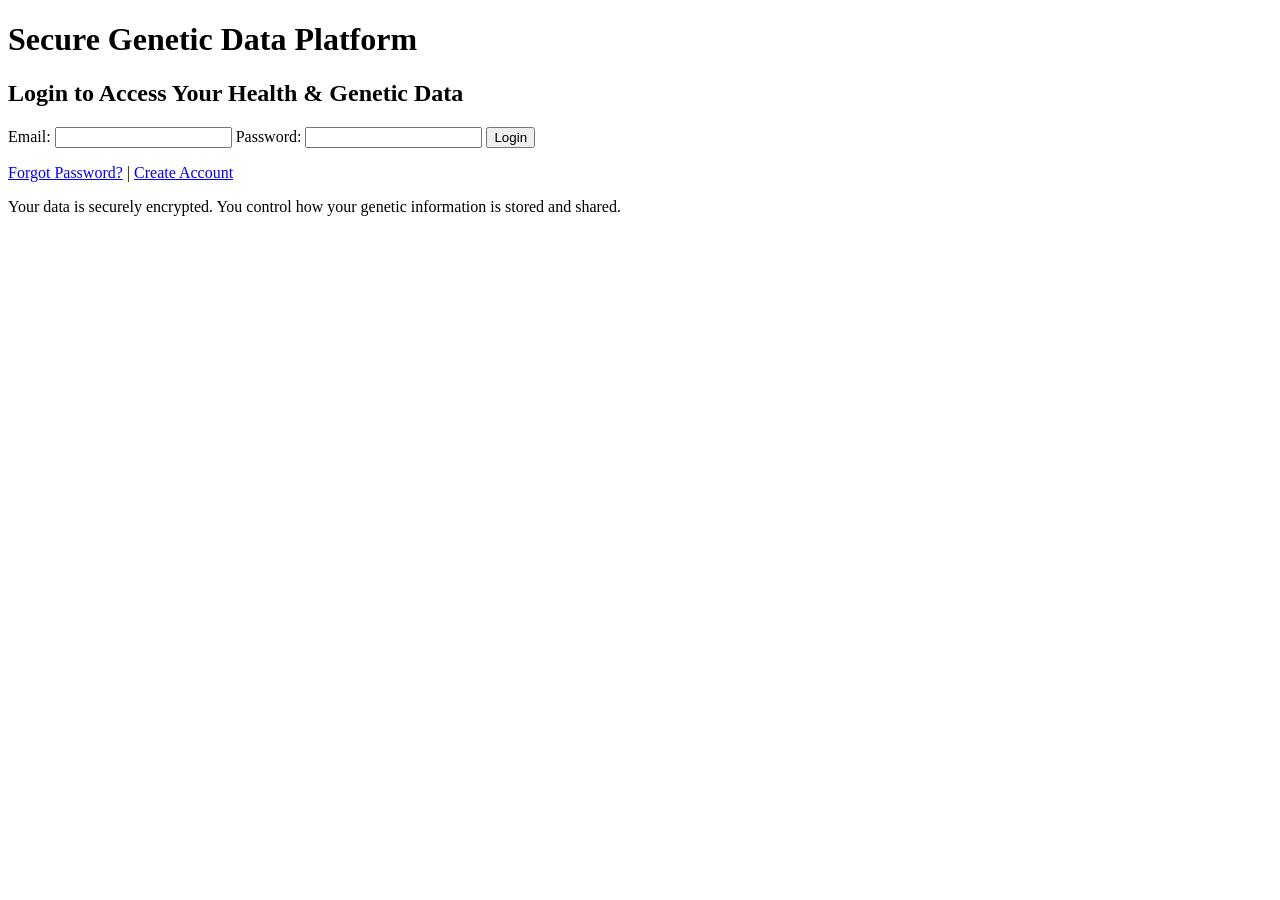
==== index.html @ a16607f3 "Create index.html" ====
<!DOCTYPE html>
<html>
<head>
    <title>Login - Secure Genetic Data Platform</title>
    <link rel="stylesheet" href="styles.css">
</head>
<body>

<div class="container">
    <h1>Secure Genetic Data Platform</h1>
    <h2>Login to Access Your Health & Genetic Data</h2>

    <form>
        <label>Email:</label>
        <input type="text">

        <label>Password:</label>
        <input type="password">

        <button type="submit">Login</button>
    </form>

    <p><a href="#">Forgot Password?</a> | <a href="#">Create Account</a></p>

    <p class="secure-msg">Your data is securely encrypted. You control how your genetic information is stored and shared.</p>
</div>

</body>
</html>
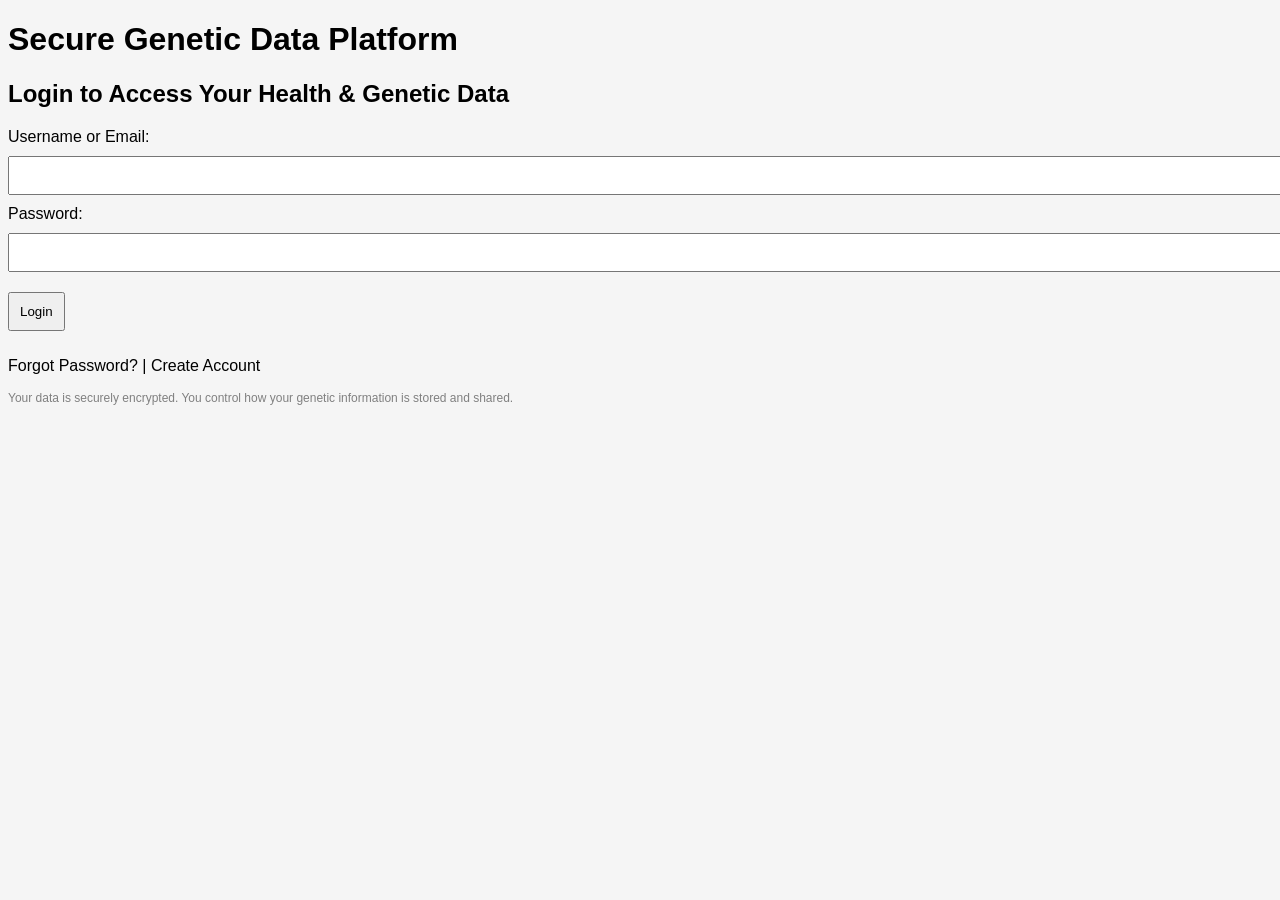
==== commit 56f0f59a: "Update index.html" ====
--- a/index.html
+++ b/index.html
@@ -1,29 +1,38 @@
 <!DOCTYPE html>
 <html>
 <head>
-    <title>Login - Secure Genetic Data Platform</title>
+    <title>Secure Genetic Data Platform</title>
     <link rel="stylesheet" href="styles.css">
 </head>
 <body>
 
-<div class="container">
+<div class="login-box">
     <h1>Secure Genetic Data Platform</h1>
     <h2>Login to Access Your Health & Genetic Data</h2>
 
-    <form>
-        <label>Email:</label>
-        <input type="text">
+    <form onsubmit="login(event)">
+        <label>Username or Email:</label>
+        <input type="text" required>
 
         <label>Password:</label>
-        <input type="password">
+        <input type="password" required>
 
         <button type="submit">Login</button>
     </form>
 
-    <p><a href="#">Forgot Password?</a> | <a href="#">Create Account</a></p>
+    <p class="links">Forgot Password? | Create Account</p>
 
-    <p class="secure-msg">Your data is securely encrypted. You control how your genetic information is stored and shared.</p>
+    <p class="secure-msg">
+        Your data is securely encrypted. You control how your genetic information is stored and shared.
+    </p>
 </div>
+
+<script>
+function login(e) {
+    e.preventDefault();
+    window.location.href = "dashboard.html";
+}
+</script>
 
 </body>
 </html>
--- a/styles.css
+++ b/styles.css
@@ -0,0 +1,88 @@
+body {
+    font-family: Arial, sans-serif;
+    background-color: #f5f5f5;
+}
+
+.container {
+    width: 70%;
+    margin: auto;
+    background: white;
+    padding: 20px;
+}
+
+nav {
+    background: #333;
+    color: white;
+    padding: 10px;
+}
+
+nav ul {
+    list-style: none;
+    display: inline;
+}
+
+nav ul li {
+    display: inline;
+    margin-right: 15px;
+}
+
+nav a {
+    color: white;
+    text-decoration: none;
+}
+
+.secure {
+    float: right;
+}
+
+input {
+    width: 100%;
+    padding: 10px;
+    margin: 10px 0;
+}
+
+button {
+    padding: 10px;
+    margin: 10px 5px 10px 0;
+}
+
+.error {
+    color: red;
+}
+
+table {
+    width: 100%;
+    border-collapse: collapse;
+    margin-top: 15px;
+}
+
+table, th, td {
+    border: 1px solid black;
+    padding: 10px;
+}
+
+.chart-box {
+    height: 150px;
+    border: 1px solid black;
+    margin-top: 10px;
+    text-align: center;
+    line-height: 150px;
+}
+
+.privacy-box {
+    margin-top: 20px;
+    padding: 10px;
+    border: 1px solid gray;
+}
+
+.help {
+    position: fixed;
+    bottom: 20px;
+    right: 20px;
+}
+
+.secure-msg {
+    margin-top: 15px;
+    font-size: 12px;
+    color: gray;
+}
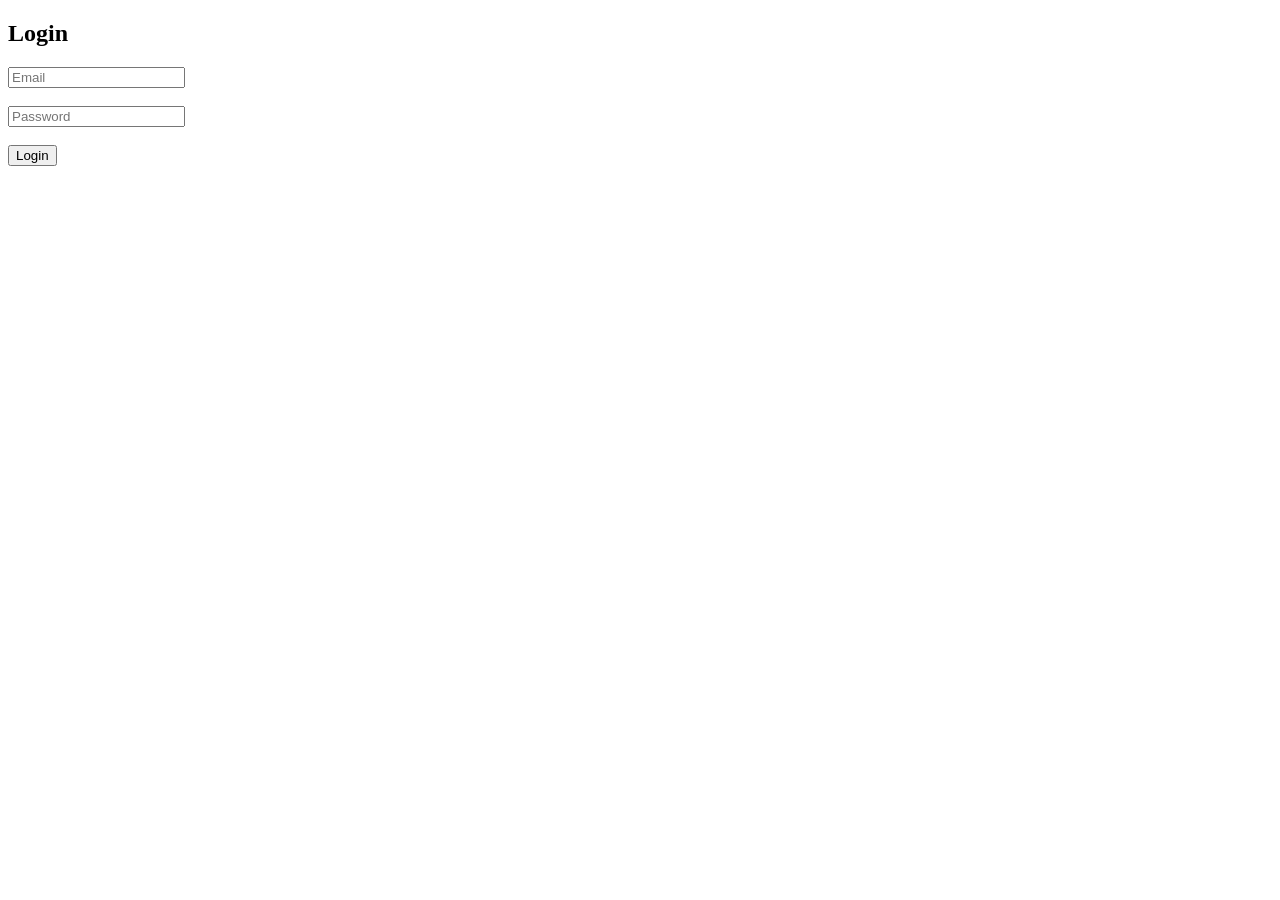
==== commit 66f7aa5c: "Update index.html" ====
--- a/index.html
+++ b/index.html
@@ -1,31 +1,17 @@
 <!DOCTYPE html>
 <html>
 <head>
-    <title>Secure Genetic Data Platform</title>
-    <link rel="stylesheet" href="styles.css">
+    <title>Login</title>
 </head>
 <body>
 
-<div class="login-box">
-    <h1>Secure Genetic Data Platform</h1>
-    <h2>Login to Access Your Health & Genetic Data</h2>
+<h2>Login</h2>
 
-    <form onsubmit="login(event)">
-        <label>Username or Email:</label>
-        <input type="text" required>
-
-        <label>Password:</label>
-        <input type="password" required>
-
-        <button type="submit">Login</button>
-    </form>
-
-    <p class="links">Forgot Password? | Create Account</p>
-
-    <p class="secure-msg">
-        Your data is securely encrypted. You control how your genetic information is stored and shared.
-    </p>
-</div>
+<form onsubmit="login(event)">
+    <input type="text" placeholder="Email" required><br><br>
+    <input type="password" placeholder="Password" required><br><br>
+    <button type="submit">Login</button>
+</form>
 
 <script>
 function login(e) {
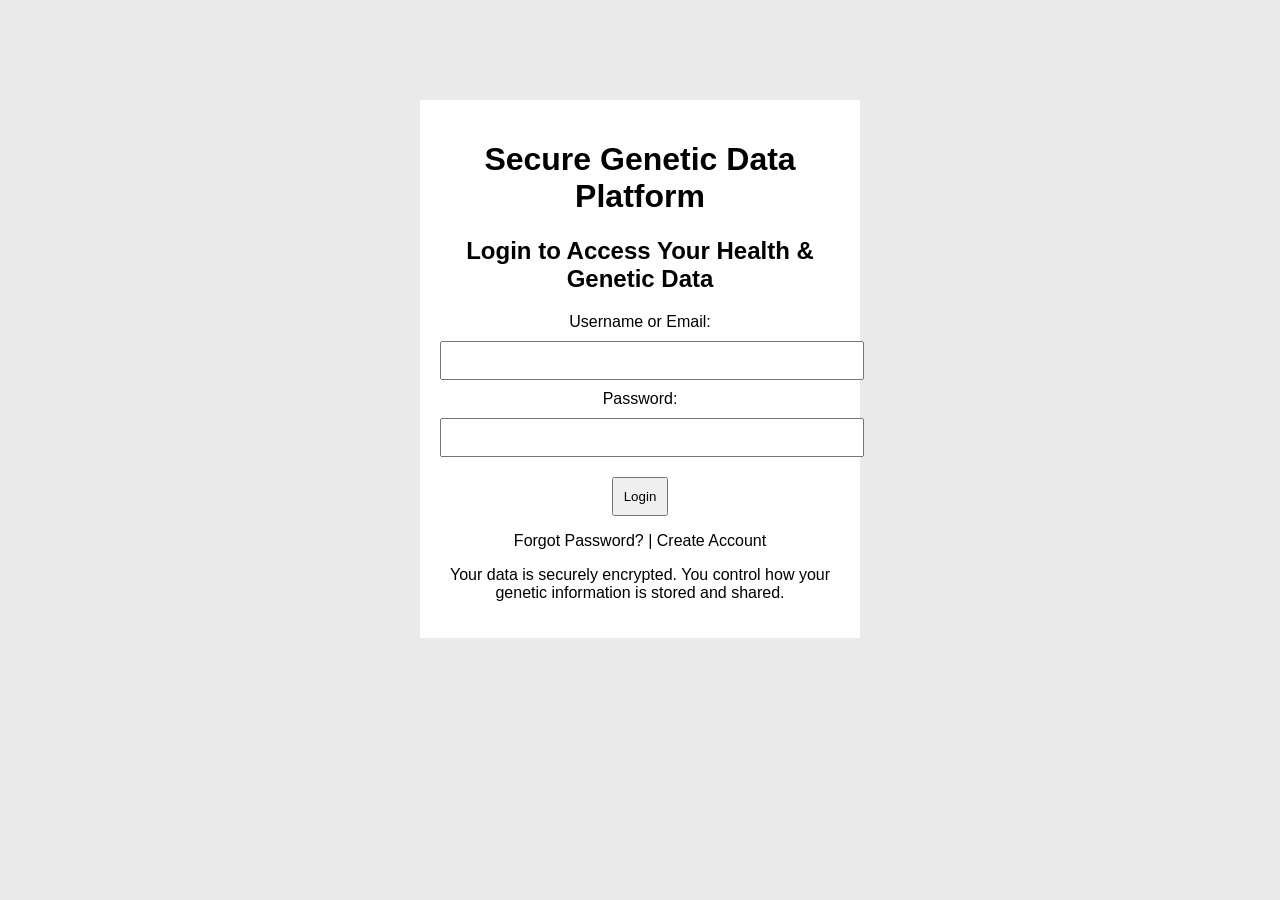
==== commit cb46648b: "Update index.html" ====
--- a/index.html
+++ b/index.html
@@ -1,17 +1,31 @@
 <!DOCTYPE html>
 <html>
 <head>
-    <title>Login</title>
+    <title>Secure Genetic Data Platform</title>
+    <link rel="stylesheet" href="styles.css">
 </head>
 <body>
 
-<h2>Login</h2>
+<div class="login-box">
+    <h1>Secure Genetic Data Platform</h1>
+    <h2>Login to Access Your Health & Genetic Data</h2>
 
-<form onsubmit="login(event)">
-    <input type="text" placeholder="Email" required><br><br>
-    <input type="password" placeholder="Password" required><br><br>
-    <button type="submit">Login</button>
-</form>
+    <form onsubmit="login(event)">
+        <label>Username or Email:</label>
+        <input type="text" required>
+
+        <label>Password:</label>
+        <input type="password" required>
+
+        <button type="submit">Login</button>
+    </form>
+
+    <p class="links">Forgot Password? | Create Account</p>
+
+    <p class="secure-msg">
+        Your data is securely encrypted. You control how your genetic information is stored and shared.
+    </p>
+</div>
 
 <script>
 function login(e) {
--- a/styles.css
+++ b/styles.css
@@ -0,0 +1,125 @@
+body {
+    font-family: Arial;
+    background: #eaeaea;
+}
+
+/* Top header */
+.top-bar {
+    background: #ccc;
+    padding: 10px;
+    display: flex;
+    justify-content: space-between;
+}
+
+/* Nav */
+nav {
+    background: #ddd;
+    padding: 10px;
+    text-align: center;
+}
+
+nav a {
+    margin: 0 10px;
+    text-decoration: none;
+    color: black;
+}
+
+/* Layout */
+.container {
+    width: 70%;
+    margin: 20px auto;
+    background: white;
+    padding: 20px;
+}
+
+/* Login */
+.login-box {
+    width: 400px;
+    margin: 100px auto;
+    background: white;
+    padding: 20px;
+    text-align: center;
+}
+
+input {
+    width: 100%;
+    padding: 10px;
+    margin: 10px 0;
+}
+
+button {
+    padding: 10px;
+    margin-top: 10px;
+}
+
+/* Cards */
+.card {
+    border: 1px solid black;
+    padding: 10px;
+    margin: 10px 0;
+}
+
+/* Table */
+table {
+    width: 100%;
+    border-collapse: collapse;
+    margin-top: 10px;
+}
+
+table, th, td {
+    border: 1px solid black;
+    padding: 10px;
+}
+
+/* Search row */
+.search-row {
+    display: flex;
+    gap: 10px;
+}
+
+/* Error box */
+.error-box {
+    border: 1px solid gray;
+    padding: 10px;
+    margin: 10px 0;
+}
+
+/* Chart */
+.chart-box {
+    border: 1px solid black;
+    height: 150px;
+    text-align: center;
+    line-height: 150px;
+    margin-top: 10px;
+}
+
+/* Privacy */
+.privacy {
+    border: 1px solid gray;
+    padding: 10px;
+    margin-top: 20px;
+}
+
+/* Help button */
+.help {
+    position: fixed;
+    bottom: 20px;
+    right: 20px;
+}
+
+/* Misc */
+.secure {
+    font-size: 12px;
+}
+
+.manage {
+    background: #eee;
+}
+
+.download {
+    margin-top: 10px;
+}
+
+.toggle button {
+    margin-right: 5px;
+}
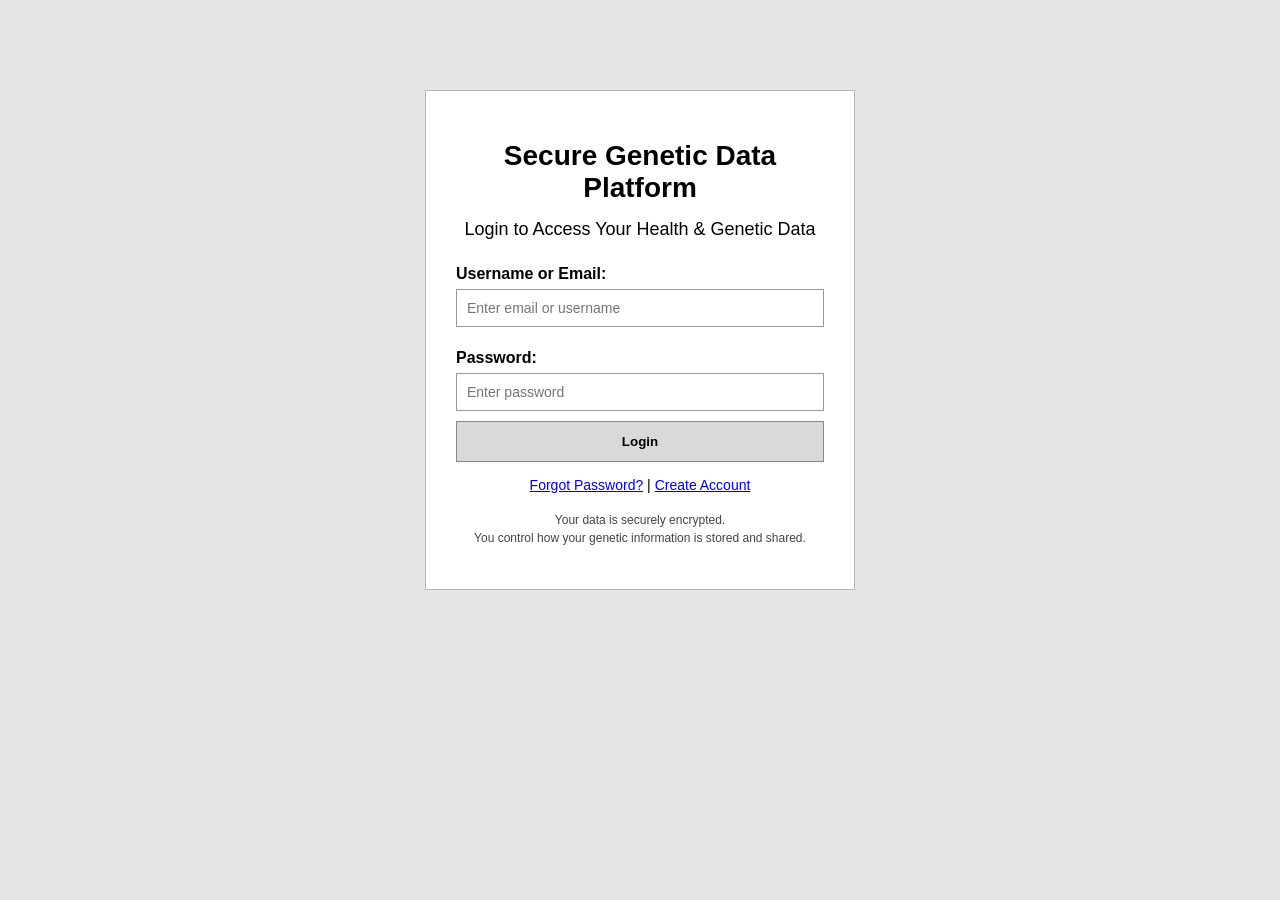
==== commit 2fc5a615: "Update index.html" ====
--- a/index.html
+++ b/index.html
@@ -1,36 +1,66 @@
 <!DOCTYPE html>
-<html>
+<html lang="en">
 <head>
+    <meta charset="UTF-8">
+    <meta name="viewport" content="width=device-width, initial-scale=1.0">
     <title>Secure Genetic Data Platform</title>
     <link rel="stylesheet" href="styles.css">
 </head>
 <body>
 
 <div class="login-box">
+
     <h1>Secure Genetic Data Platform</h1>
     <h2>Login to Access Your Health & Genetic Data</h2>
 
     <form onsubmit="login(event)">
-        <label>Username or Email:</label>
-        <input type="text" required>
 
-        <label>Password:</label>
-        <input type="password" required>
+        <label for="email">Username or Email:</label>
+        <input 
+            type="text" 
+            id="email" 
+            name="email" 
+            placeholder="Enter email or username"
+            required
+        >
+
+        <label for="password">Password:</label>
+        <input 
+            type="password" 
+            id="password" 
+            name="password" 
+            placeholder="Enter password"
+            required
+        >
 
         <button type="submit">Login</button>
+
     </form>
 
-    <p class="links">Forgot Password? | Create Account</p>
+    <p class="links">
+        <a href="#">Forgot Password?</a> |
+        <a href="#">Create Account</a>
+    </p>
 
     <p class="secure-msg">
-        Your data is securely encrypted. You control how your genetic information is stored and shared.
+        Your data is securely encrypted.<br>
+        You control how your genetic information is stored and shared.
     </p>
+
 </div>
 
 <script>
-function login(e) {
-    e.preventDefault();
-    window.location.href = "dashboard.html";
+function login(event) {
+    event.preventDefault();
+
+    const email = document.getElementById("email").value.trim();
+    const password = document.getElementById("password").value.trim();
+
+    if (email !== "" && password !== "") {
+        window.location.href = "dashboard.html";
+    } else {
+        alert("Please enter an email/username and password.");
+    }
 }
 </script>
 
--- a/styles.css
+++ b/styles.css
@@ -1,125 +1,257 @@
+/* ===== GLOBAL PAGE STYLING ===== */
 body {
-    font-family: Arial;
-    background: #eaeaea;
-}
-
-/* Top header */
+    font-family: Arial, sans-serif;
+    background: #e6e6e6;
+    margin: 0;
+    padding: 0;
+    color: #000;
+}
+
+/* ===== TOP HEADER BAR ===== */
 .top-bar {
-    background: #ccc;
-    padding: 10px;
+    background: #cfcfcf;
+    padding: 12px 20px;
+    border-bottom: 1px solid #999;
     display: flex;
     justify-content: space-between;
-}
-
-/* Nav */
+    align-items: center;
+    font-weight: bold;
+}
+
+.secure {
+    font-size: 12px;
+    font-weight: normal;
+}
+
+/* ===== NAVIGATION ===== */
 nav {
-    background: #ddd;
-    padding: 10px;
+    background: #dcdcdc;
+    padding: 12px;
     text-align: center;
+    border-bottom: 1px solid #999;
 }
 
 nav a {
-    margin: 0 10px;
     text-decoration: none;
-    color: black;
-}
-
-/* Layout */
+    color: #000;
+    margin: 0 12px;
+    font-size: 15px;
+}
+
+nav a:hover {
+    text-decoration: underline;
+}
+
+/* ===== MAIN CONTENT AREA ===== */
 .container {
-    width: 70%;
-    margin: 20px auto;
-    background: white;
-    padding: 20px;
-}
-
-/* Login */
+    width: 75%;
+    max-width: 1000px;
+    margin: 25px auto;
+    background: #fff;
+    border: 1px solid #b5b5b5;
+    padding: 25px;
+    box-sizing: border-box;
+}
+
+/* ===== LOGIN PAGE ===== */
 .login-box {
-    width: 400px;
-    margin: 100px auto;
-    background: white;
-    padding: 20px;
+    width: 430px;
+    margin: 90px auto;
+    background: #fff;
+    border: 1px solid #b5b5b5;
+    padding: 30px;
+    box-sizing: border-box;
+}
+
+.login-box h1,
+.login-box h2,
+.login-box .links,
+.login-box .secure-msg {
     text-align: center;
 }
 
-input {
+.login-box h1 {
+    font-size: 28px;
+    margin-bottom: 10px;
+}
+
+.login-box h2 {
+    font-size: 18px;
+    font-weight: normal;
+    margin-bottom: 25px;
+}
+
+.login-box label {
+    display: block;
+    margin: 12px 0 6px;
+    font-weight: bold;
+}
+
+.login-box input {
     width: 100%;
     padding: 10px;
-    margin: 10px 0;
-}
-
+    box-sizing: border-box;
+    border: 1px solid #999;
+    margin-bottom: 10px;
+}
+
+.login-box button {
+    width: 100%;
+    padding: 12px;
+    border: 1px solid #888;
+    background: #d9d9d9;
+    cursor: pointer;
+    font-weight: bold;
+}
+
+.login-box button:hover {
+    background: #c8c8c8;
+}
+
+.links {
+    margin-top: 15px;
+    font-size: 14px;
+}
+
+.secure-msg {
+    margin-top: 18px;
+    font-size: 12px;
+    color: #444;
+    line-height: 1.5;
+}
+
+/* ===== DASHBOARD CARDS ===== */
+.card {
+    border: 1px solid #999;
+    padding: 15px;
+    margin-top: 15px;
+    background: #fafafa;
+}
+
+.card h3 {
+    margin-top: 0;
+}
+
+/* ===== INPUTS / GENERAL FORMS ===== */
+input[type="text"],
+input[type="password"] {
+    font-size: 14px;
+}
+
+/* ===== BUTTONS ===== */
 button {
-    padding: 10px;
-    margin-top: 10px;
-}
-
-/* Cards */
-.card {
-    border: 1px solid black;
-    padding: 10px;
-    margin: 10px 0;
-}
-
-/* Table */
+    padding: 10px 14px;
+    border: 1px solid #888;
+    background: #e0e0e0;
+    cursor: pointer;
+}
+
+button:hover {
+    background: #d0d0d0;
+}
+
+/* ===== SEARCH BAR ROW ===== */
+.search-row {
+    display: flex;
+    gap: 10px;
+    align-items: center;
+    margin-bottom: 12px;
+}
+
+.search-row input {
+    flex: 1;
+    padding: 10px;
+    border: 1px solid #999;
+    box-sizing: border-box;
+}
+
+/* ===== ERROR BOX ===== */
+.error-box {
+    border: 1px solid #999;
+    background: #f5f5f5;
+    padding: 10px;
+    margin-bottom: 15px;
+    font-size: 14px;
+}
+
+/* ===== TABLE ===== */
 table {
     width: 100%;
     border-collapse: collapse;
     margin-top: 10px;
 }
 
-table, th, td {
-    border: 1px solid black;
-    padding: 10px;
-}
-
-/* Search row */
-.search-row {
+table th,
+table td {
+    border: 1px solid #999;
+    padding: 10px;
+    text-align: left;
+}
+
+table th {
+    background: #efefef;
+}
+
+/* ===== CHART PLACEHOLDER ===== */
+.chart-box {
+    height: 170px;
+    border: 1px solid #999;
+    background: #fafafa;
+    margin-top: 12px;
     display: flex;
-    gap: 10px;
-}
-
-/* Error box */
-.error-box {
-    border: 1px solid gray;
-    padding: 10px;
-    margin: 10px 0;
-}
-
-/* Chart */
-.chart-box {
-    border: 1px solid black;
-    height: 150px;
-    text-align: center;
-    line-height: 150px;
+    align-items: center;
+    justify-content: center;
+    font-weight: bold;
+}
+
+/* ===== TOGGLE BUTTONS ===== */
+.toggle {
     margin-top: 10px;
 }
 
-/* Privacy */
+.toggle button {
+    margin-right: 8px;
+}
+
+/* ===== PRIVACY BOX ===== */
 .privacy {
-    border: 1px solid gray;
-    padding: 10px;
+    border: 1px solid #999;
+    background: #fafafa;
+    padding: 15px;
     margin-top: 20px;
 }
 
-/* Help button */
+.privacy h3 {
+    margin-top: 0;
+}
+
+/* ===== HELP BUTTON ===== */
 .help {
     position: fixed;
     bottom: 20px;
     right: 20px;
-}
-
-/* Misc */
-.secure {
-    font-size: 12px;
-}
-
-.manage {
-    background: #eee;
-}
-
-.download {
-    margin-top: 10px;
-}
-
-.toggle button {
-    margin-right: 5px;
-}
+    padding: 12px 16px;
+    font-weight: bold;
+}
+
+/* ===== RESPONSIVE ===== */
+@media (max-width: 900px) {
+    .container {
+        width: 92%;
+    }
+
+    .login-box {
+        width: 92%;
+        margin: 40px auto;
+    }
+
+    nav a {
+        display: inline-block;
+        margin: 6px 8px;
+    }
+
+    .search-row {
+        flex-direction: column;
+        align-items: stretch;
+    }
+}
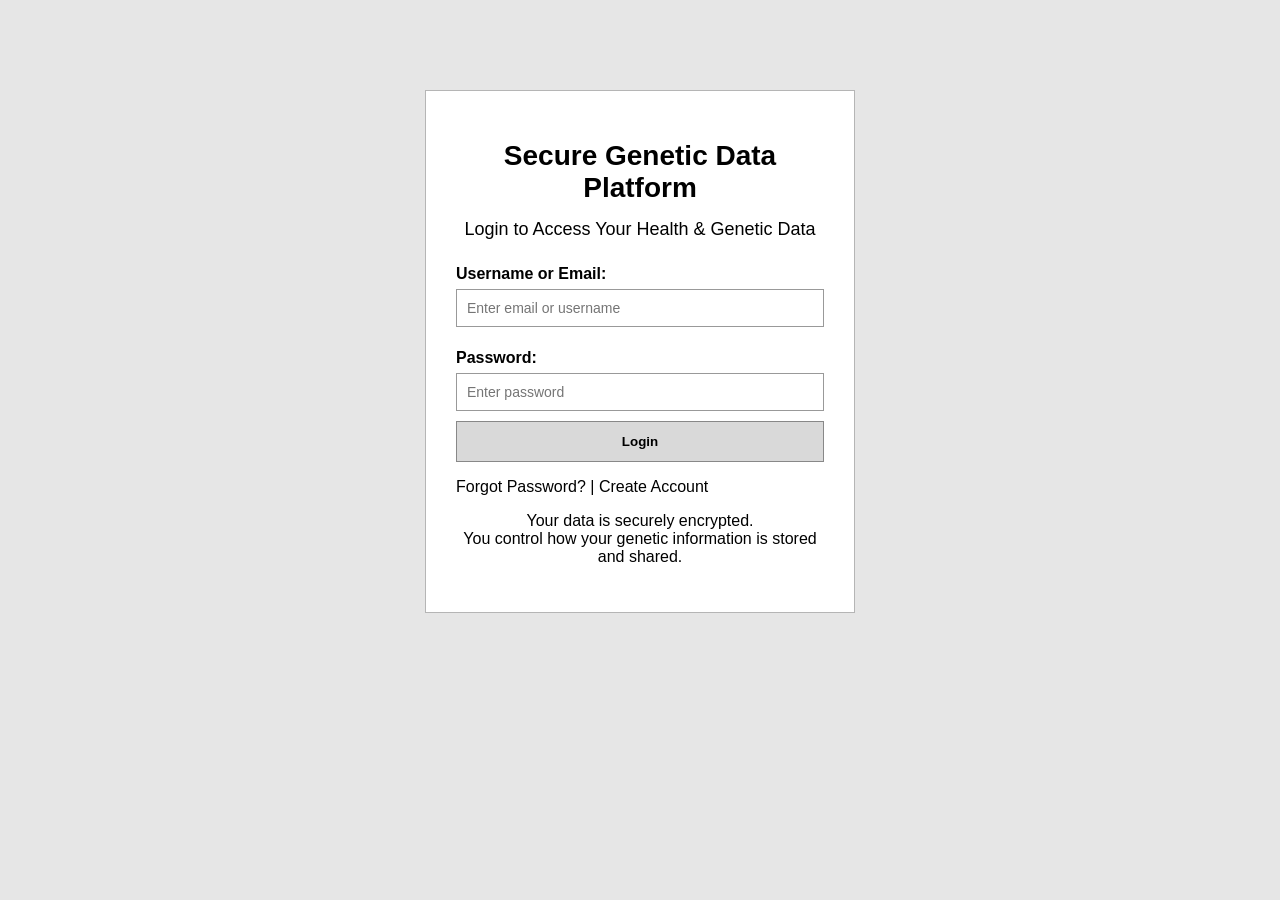
==== commit 1c4c20e2: "Update index.html" ====
--- a/index.html
+++ b/index.html
@@ -37,9 +37,9 @@
 
     </form>
 
-    <p class="links">
-        <a href="#">Forgot Password?</a> |
-        <a href="#">Create Account</a>
+    <p>
+        <a>Forgot Password?</a> |
+        <a>Create Account</a>
     </p>
 
     <p class="secure-msg">
--- a/styles.css
+++ b/styles.css
@@ -113,13 +113,6 @@
     font-size: 14px;
 }
 
-.secure-msg {
-    margin-top: 18px;
-    font-size: 12px;
-    color: #444;
-    line-height: 1.5;
-}
-
 /* ===== DASHBOARD CARDS ===== */
 .card {
     border: 1px solid #999;
@@ -165,14 +158,6 @@
     box-sizing: border-box;
 }
 
-/* ===== ERROR BOX ===== */
-.error-box {
-    border: 1px solid #999;
-    background: #f5f5f5;
-    padding: 10px;
-    margin-bottom: 15px;
-    font-size: 14px;
-}
 
 /* ===== TABLE ===== */
 table {
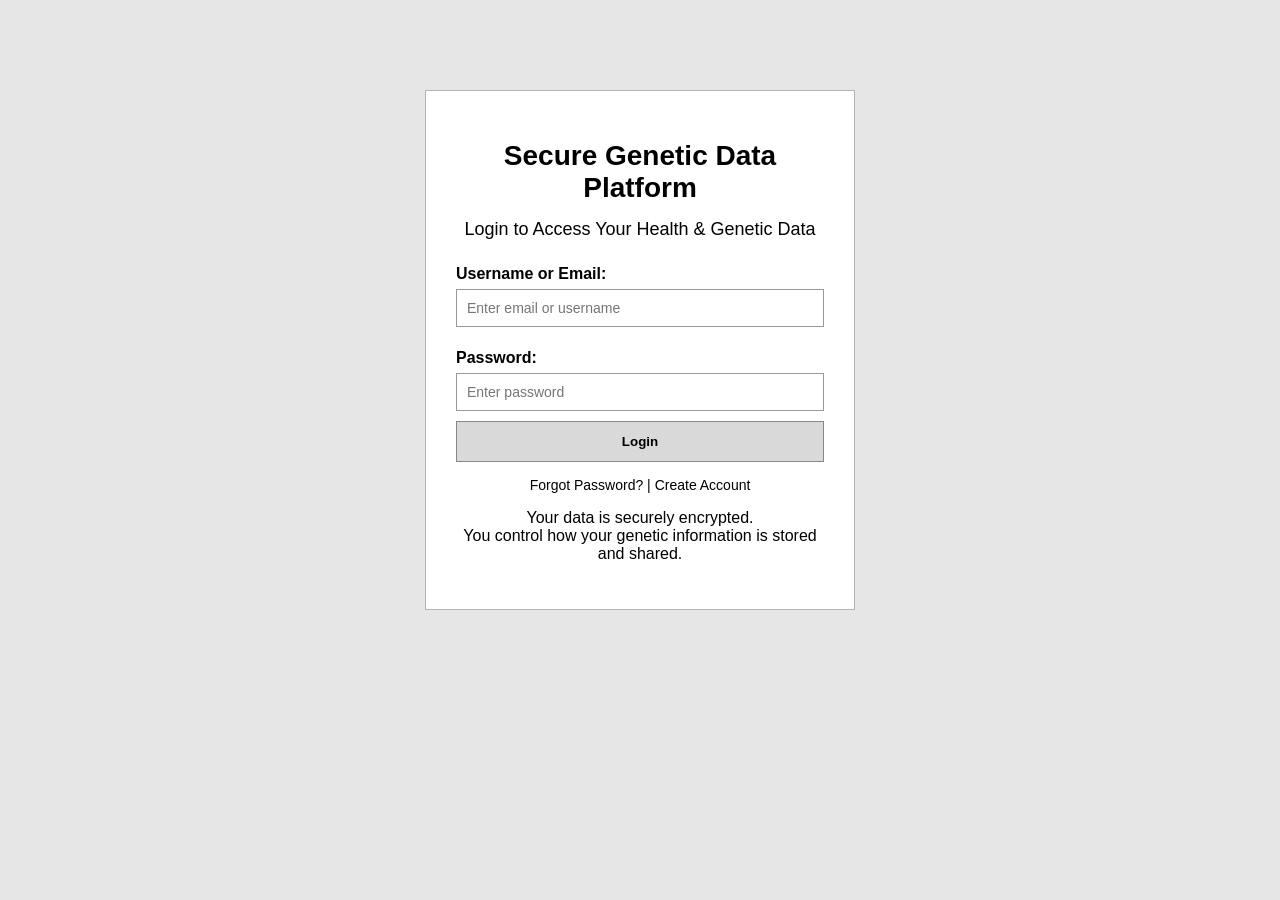
==== commit 380d8b87: "Update index.html" ====
--- a/index.html
+++ b/index.html
@@ -37,10 +37,9 @@
 
     </form>
 
-    <p>
-        <a>Forgot Password?</a> |
-        <a>Create Account</a>
+    <p class="links">Forgot Password? | Create Account
     </p>
+
 
     <p class="secure-msg">
         Your data is securely encrypted.<br>
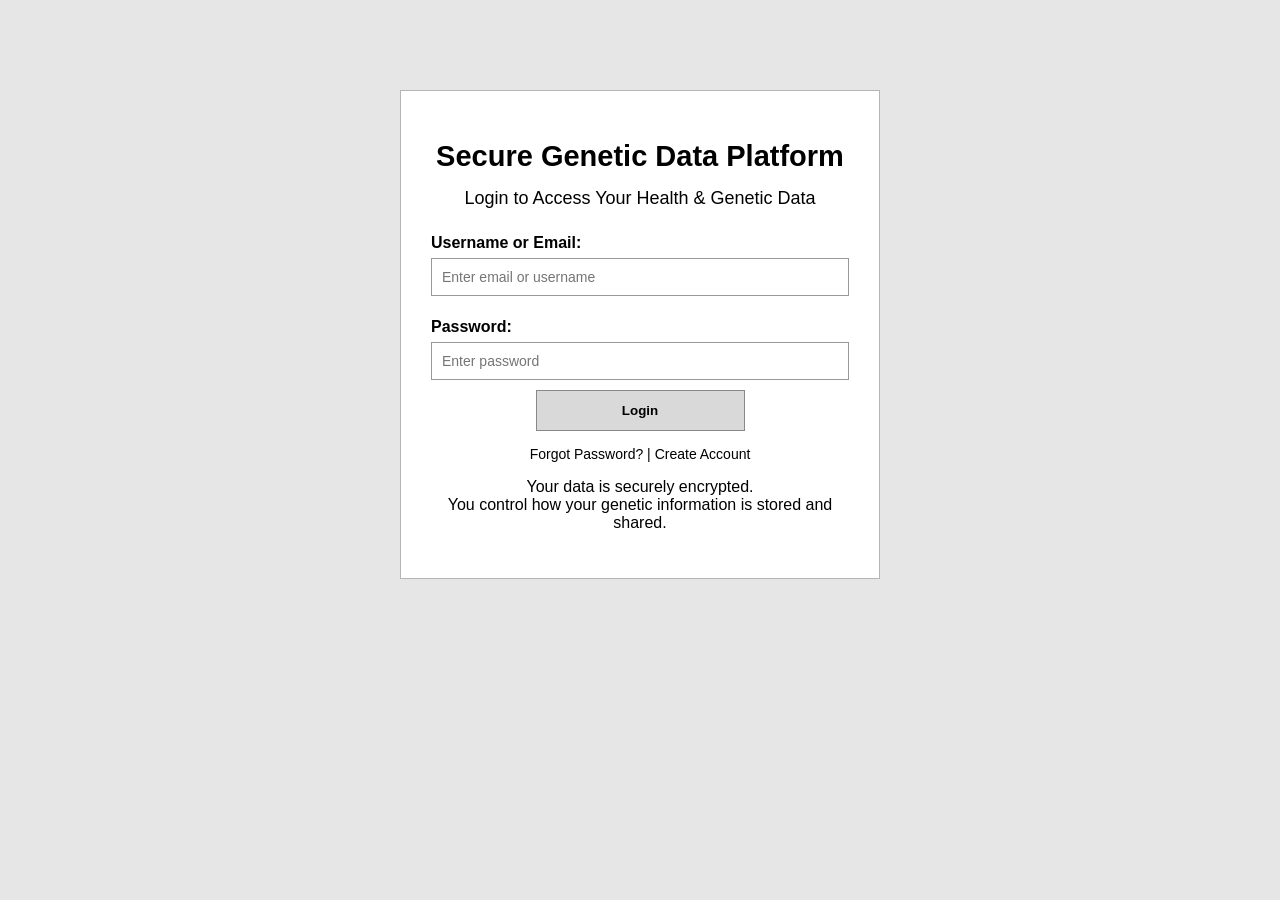
==== commit 14c284e5: "Update index.html" ====
--- a/index.html
+++ b/index.html
@@ -40,7 +40,6 @@
     <p class="links">Forgot Password? | Create Account
     </p>
 
-
     <p class="secure-msg">
         Your data is securely encrypted.<br>
         You control how your genetic information is stored and shared.
--- a/styles.css
+++ b/styles.css
@@ -18,10 +18,6 @@
     font-weight: bold;
 }
 
-.secure {
-    font-size: 12px;
-    font-weight: normal;
-}
 
 /* ===== NAVIGATION ===== */
 nav {
@@ -55,7 +51,7 @@
 
 /* ===== LOGIN PAGE ===== */
 .login-box {
-    width: 430px;
+    width: 480px;
     margin: 90px auto;
     background: #fff;
     border: 1px solid #b5b5b5;
@@ -71,7 +67,7 @@
 }
 
 .login-box h1 {
-    font-size: 28px;
+    font-size: 29px;
     margin-bottom: 10px;
 }
 
@@ -96,12 +92,16 @@
 }
 
 .login-box button {
-    width: 100%;
+    width: 50%;
     padding: 12px;
     border: 1px solid #888;
     background: #d9d9d9;
     cursor: pointer;
     font-weight: bold;
+    text-align: center;
+
+    display: block;
+    margin: 0 auto;
 }
 
 .login-box button:hover {
